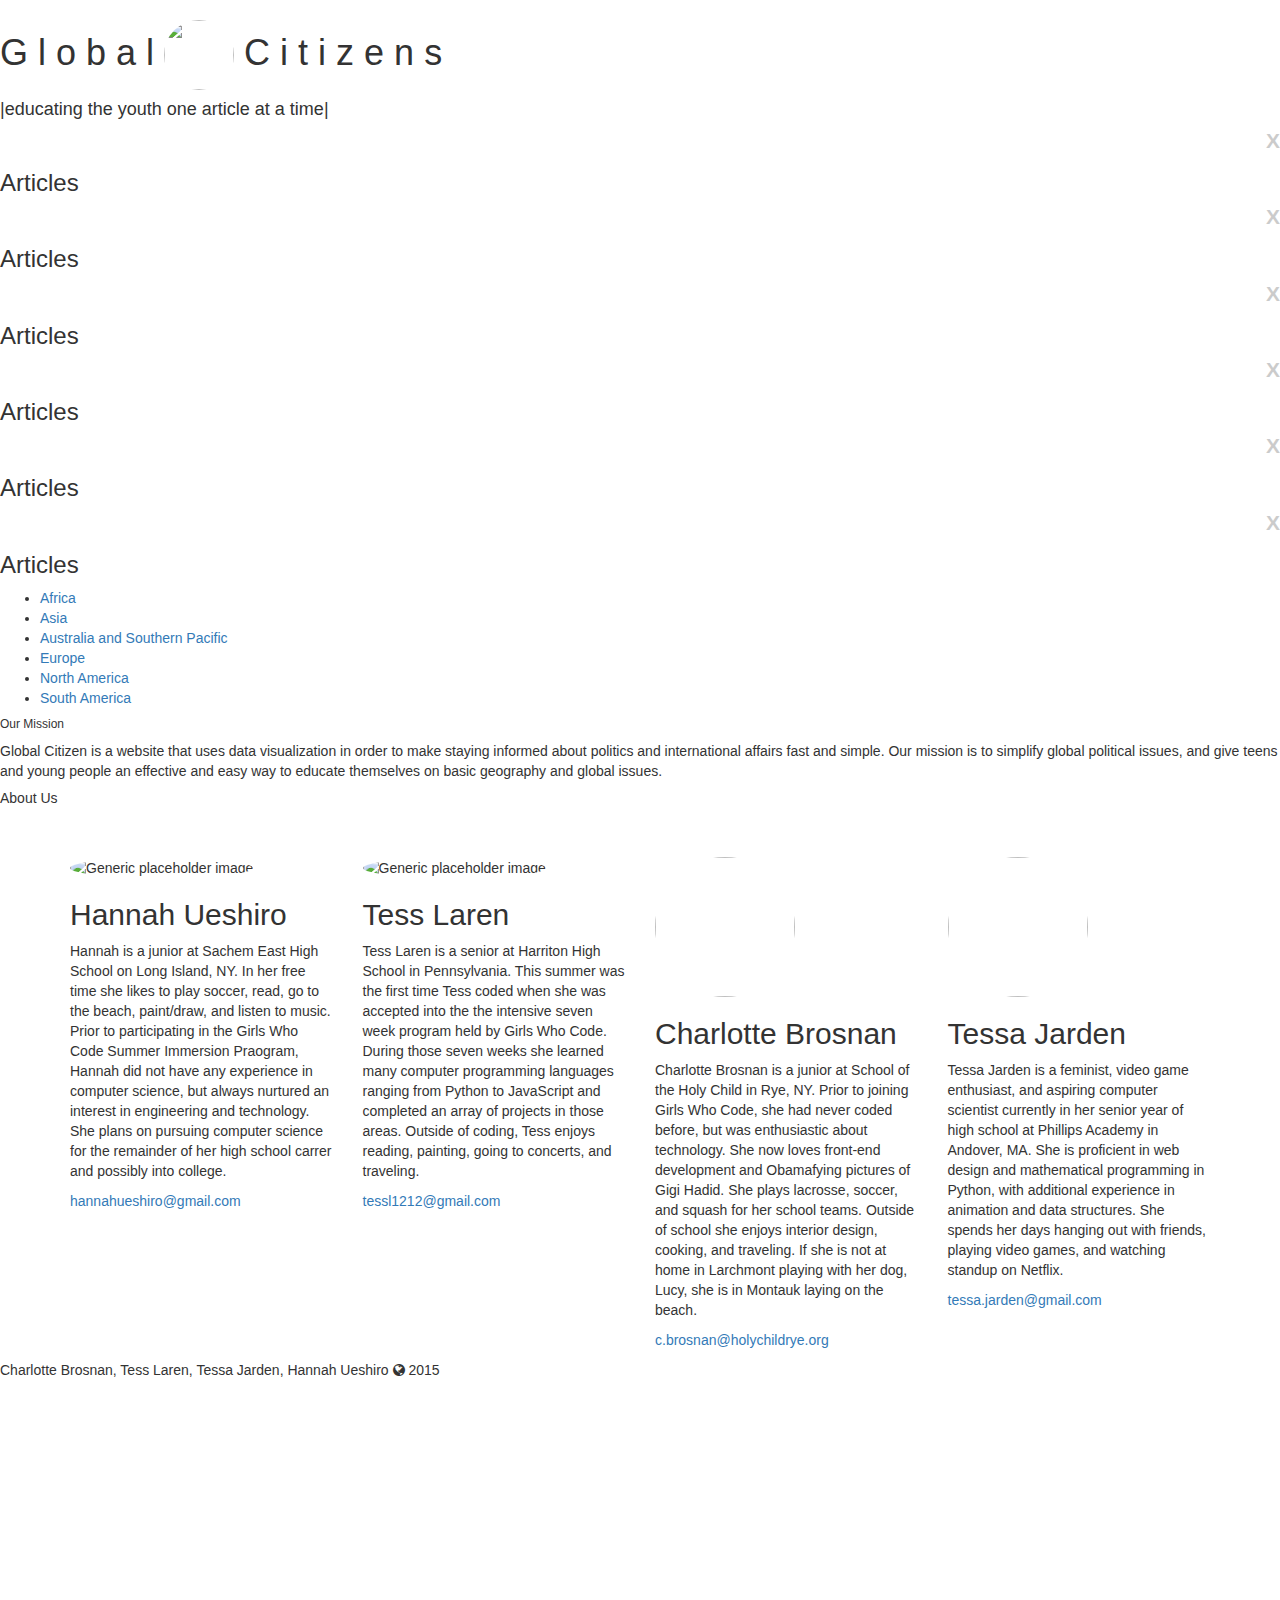
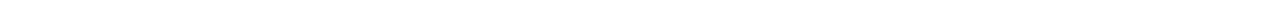
==== index.html @ 7ad48688 "Update index.html" ====
<!DOCTYPE html>
<html>

<head>
    
    <link rel="stylesheet" type="text/css" media="screen,projection" href="cssmap-continents.css"/> 
    <script  type="text/javascript" src="http://ajax.googleapis.com/ajax/libs/jquery/1/jquery.min.js"></script>
    <link rel="stylesheet" href="https://maxcdn.bootstrapcdn.com/font-awesome/4.4.0/css/font-awesome.min.css">
    <script type="text/javascript" src="jquery.cssmap.js"></script>
    <script src="tabletop1.3.4.js"></script>
    <script type="text/javascript">
      $(function($){
        $('#map-continents').cssMap({'size' : 960});
       });
    </script>
    
    <script type="text/javascript">
      window.onload = function() { init() };

      var public_spreadsheet_url = 'https://docs.google.com/spreadsheets/d/1bhXCuIKgDcIjuiZKiibB5xxT3TRWVBPgk9m01u-3bF4/pubhtml';

      function init() {
        Tabletop.init( { key: public_spreadsheet_url,
                         callback: showInfo,
                         simpleSheet: true } )
      }

      function showInfo(data, tabletop) {
        console.log(data);
      }
    </script>
    
    <script type="text/javascript">
      window.onload = function() { init() };

      var public_spreadsheet_url = 'https://docs.google.com/spreadsheets/d/1wroLNBMWBQWCgTt53Xy57z_YOyUBsKrtrs40HFynmSU/pubhtml';

      function init() {
        Tabletop.init( { key: public_spreadsheet_url,
                         callback: showInfo,
                         simpleSheet: true } )
      }

      function showInfo(data, tabletop) {
        console.log(data);
      }
    </script>
    
    <script type="text/javascript">
      window.onload = function() { init() };

      var public_spreadsheet_url = 'https://docs.google.com/spreadsheets/d/1TXSRkndhvDR7u9rCp2jS-AQpYs_yK-jJFtQLL3LyG1Y/pubhtml';

      function init() {
        Tabletop.init( { key: public_spreadsheet_url,
                         callback: showInfo,
                         simpleSheet: true } )
      }

      function showInfo(data, tabletop) {
        console.log(data);
      }
    </script>
    
    <script type="text/javascript">
      window.onload = function() { init() };

      var public_spreadsheet_url = 'https://docs.google.com/spreadsheets/d/1P31JVVrzeak0qhriGnO0XgZhwJy4ugb-vECWFXotTq4/pubhtml';

      function init() {
        Tabletop.init( { key: public_spreadsheet_url,
                         callback: showInfo,
                         simpleSheet: true } )
      }

      function showInfo(data, tabletop) {
        console.log(data);
      }
    </script>
    
    <script type="text/javascript">
      window.onload = function() { init() };

      var public_spreadsheet_url = 'https://docs.google.com/spreadsheets/d/1z9jwuqM_tk6q6znxgJ9s7-mi1fkiK7ErHSMY6ix_7D8/pubhtml';

      function init() {
        Tabletop.init( { key: public_spreadsheet_url,
                         callback: showInfo,
                         simpleSheet: true } )
      }

      function showInfo(data, tabletop) {
        console.log(data);
      }
    </script>
    
    <script type="text/javascript">
      window.onload = function() { init() };

      var public_spreadsheet_url = 'https://docs.google.com/spreadsheets/d/11rZSzSafxlPQOL8UNUdLLhpQLZlpM-kfiQtJ13Vs_No/pubhtml';

      function init() {
        Tabletop.init( { key: public_spreadsheet_url,
                         callback: showInfo,
                         simpleSheet: true } )
      }

      function showInfo(data, tabletop) {
        console.log(data);
      }
    </script>
    
    <link rel="stylesheet" type="text/css" href="scroll.css">
    <script src="scroll.js" type="text/javascript"></script>
    <script src="scroll2.js" type="text/javascript"></script>
    <script src="scroll3.js" type="text/javascript"></script>
    <script src="scroll4.js" type="text/javascript"></script>
    <script src="scroll5.js" type="text/javascript"></script>
    <script src="scroll6.js" type="text/javascript"></script>
    <link href='http://fonts.googleapis.com/css?family=Open+Sans|Maven+Pro:500' rel='stylesheet' type='text/css'>
     <!--Bootstrap stuff-->
    <!-- Latest compiled and minified CSS -->
<link rel="stylesheet" href="http://maxcdn.bootstrapcdn.com/bootstrap/3.3.5/css/bootstrap.min.css">

<!-- jQuery library -->
<script src="https://ajax.googleapis.com/ajax/libs/jquery/1.11.3/jquery.min.js"></script>

<!-- Latest compiled JavaScript -->
<script src="http://maxcdn.bootstrapcdn.com/bootstrap/3.3.5/js/bootstrap.min.js"></script>
    
    
    <script src="scroll.js" type="text/javascript"></script>
    <link rel="stylesheet" type="text/css" href="scroll.css">
    <link rel="stylesheet" type="text/css" href="css/style.css">
    <link href='http://fonts.googleapis.com/css?family=Lato&effect=3d-float' rel='stylesheet' type='text/css'>
    
    <script src="index.js" type="text/javascript"></script>
    
    
</head>
    
    
    

<body>
    
<div id="fb-root"></div>
<script>(function(d, s, id) {
  var js, fjs = d.getElementsByTagName(s)[0];
  if (d.getElementById(id)) return;
  js = d.createElement(s); js.id = id;
  js.src = "//connect.facebook.net/en_US/sdk.js#xfbml=1&version=v2.4";
  fjs.parentNode.insertBefore(js, fjs);
}(document, 'script', 'facebook-jssdk'));</script>

    
<header>
   <h1><div class="font-effect-3d-float">G l o b a l <img src= "http://www.polyvore.com/cgi/img-thing?.out=jpg&size=l&tid=2989360" width= "70" height= "70" class= "img-circle"> C i t i z e n s</div></h1>
  <h4>
    |educating the youth one article at a time|
  </h4>
  
</header>
    
<div class="artWind" id="articleWindow">
	<button class= "close" onclick= "exit1()">X</button><br>
    <h3>Articles</h3>
    <ul class="fa-ul"></ul>
    
	<script>
	function exit1() {
    document.getElementById("articleWindow").style.display = "none";
	}
	</script>

<div class="fb-share-button" data-href="http://globalcitizens.github.io/" data-layout="icon"></div>

</div>
    
<div class="artWind" id="articleWindow2">
	<button class= "close" onclick= "exit2()">X</button><br>
    <h3>Articles</h3>
    <ul class="fa-ul"></ul>
    
	<script>
	function exit2() {
    document.getElementById("articleWindow2").style.display = "none";
	}
	</script>


</div>

<div class="artWind" id="articleWindow3">
	<button class= "close" onclick= "exit3()">X</button><br>
    <h3>Articles</h3>
    <ul class="fa-ul"></ul>
    
	<script>
	function exit3() {
    document.getElementById("articleWindow3").style.display = "none";
	}
	</script>


</div>

<div class="artWind" id="articleWindow4">
	<button class= "close" onclick= "exit4()">X</button><br>
    <h3>Articles</h3>
    <ul class="fa-ul"></ul>
    
	<script>
	function exit4() {
    document.getElementById("articleWindow4").style.display = "none";
	}
	</script>


</div>

<div class="artWind" id="articleWindow5">
	<button class= "close" onclick= "exit5()">X</button><br>
    <h3>Articles</h3>
    <ul class="fa-ul"></ul>
    
	<script>
	function exit5() {
    document.getElementById("articleWindow5").style.display = "none";
	}
	</script>


</div>
    
<div class="artWind" id="articleWindow6">
	<button class= "close" onclick= "exit6()">X</button><br>
    <h3>Articles</h3>
    <ul class="fa-ul"></ul>
    
	<script>
	function exit6() {
    document.getElementById("articleWindow6").style.display = "none";
	}
	</script>

</div>


<div id="map-continents">
    <ul class="continents">
        <li class="c1"><a href="#africa">Africa</a></li>
        <li class="c2"><a href="#asia">Asia</a></li>
        <li class="c3"><a href="#australia-and-southern-pacific">Australia and Southern Pacific</a></li>
        <li class="c4"><a href="#europe">Europe</a></li>
        <li class="c5"><a href="#north-america">North America</a></li>
        <li class="c6"><a href="#south-america">South America</a></li>
    </ul>
</div>
    
<section class="main">
<a class="arrow-wrap" href="#content">
<span class="arrow"></span>

</a>
    
    <div class="mission" id="mission">
    
        <div class="UGH"><h6>Our Mission</h6></div>
        
    <p>Global Citizen is a website that uses data visualization in order to make staying informed about politics and international affairs fast and simple. Our mission is to simplify global political issues, and give teens and young people an effective and easy way to educate themselves on basic geography and global issues. </p>
            

    
    </div>  
</section>
    
    
   
    
    
<section>

    <div id="UGH"><h5>About Us</h5></div>
<div class="content" id="content">

        <br></br>
    <div class="container marketing">    
        <div class="row">
        <div class="col-lg-3">
          <img src="http://i809.photobucket.com/albums/zz19/Hannah_Ueshiro/a9a8b668-2075-4770-90b2-8681a0c63b0d_zpsxoslvfcc.jpg" alt="Generic placeholder image" width="140" height="140" class="img-circle">
          <h2>Hannah Ueshiro</h2>
          <p>Hannah is a junior at Sachem East High School on Long Island, NY. In her free time she likes to play soccer, read, go to the beach, paint/draw, and listen to music. Prior to participating in the Girls Who Code Summer Immersion Praogram, Hannah did not have any experience in computer science, but always nurtured an interest in engineering and technology. She plans on pursuing computer science for the remainder of her high school carrer and possibly into college.</p>
          <p>
          <a href="mailto:hannahueshiro@gmail.com">hannahueshiro@gmail.com</a></p>
            </div><!-- /.col-lg-4 -->
        <div class="col-lg-3">
          <img class="img-circle" src="http://i809.photobucket.com/albums/zz19/Hannah_Ueshiro/daab9674-2ffb-48c3-9f67-84dfc24ed61a_zpsieeoomax.jpg" alt="Generic placeholder image" width="140" height="140">
          <h2>Tess Laren</h2>
          <p>Tess Laren is a senior at Harriton High School in Pennsylvania.  This summer was the first time Tess coded when she was accepted into the the intensive seven week program held by Girls Who Code.  During those seven weeks she learned many computer programming languages ranging from Python to JavaScript and completed an array of projects in those areas.  Outside of coding, Tess enjoys reading, painting, going to concerts, and traveling.  </p>
          <p>
          <a href="mailto:tessl1212@gmail.com">tessl1212@gmail.com</a></p>
        </div><!-- /.col-lg-4 -->
        <div class="col-lg-3">
          <img class="img-circle" src="http://i77.photobucket.com/albums/j48/charbrosnan/FullSizeRender%201_zpstwhhzdme.jpg" width="140" height="140">
          <h2>Charlotte Brosnan</h2>
          <p>Charlotte Brosnan is a junior at School of the Holy Child in Rye, NY. Prior to joining Girls Who Code, she had never coded before, but was enthusiastic about technology. She now loves front-end development and Obamafying pictures of Gigi Hadid. She plays lacrosse, soccer, and squash for her school teams. Outside of school she enjoys interior design, cooking, and traveling. If she is not at home in Larchmont playing with her dog, Lucy, she is in Montauk laying on the beach.</p>
          <p><a href="mailto:c.brosnan@holychildrye.org">c.brosnan@holychildrye.org</a>
          </p>
        </div><!-- /.col-lg-4 -->
        <div class="col-lg-3">
          <img class="img-circle" src="http://i77.photobucket.com/albums/j48/charbrosnan/ac86d6ff-7ed9-45c9-b1ea-054d691a834c_zpslncsxqlm.jpg" width="140" height="140">
          <h2>Tessa Jarden</h2>
          <p>Tessa Jarden is a feminist, video game enthusiast, and aspiring computer scientist currently in her senior year of high school at Phillips Academy in Andover, MA. She is proficient in web design and mathematical programming in Python, with additional experience in animation and data structures. She spends her days hanging out with friends, playing video games, and watching standup on Netflix.
</p>
            <p>
                <a href="mailto:tessa.jarden@gmail.com">tessa.jarden@gmail.com</a>
            </p>
    </div>
             </div><!-- /.col-lg-4 -->
      </div><!-- /.row -->
    
</section>
    
<section id="footer">
    <p>Charlotte Brosnan, Tess Laren, Tessa Jarden, Hannah Ueshiro   <i class="fa fa-globe"></i>   2015</p>
</section>



<section6 class="main">
<a class="arrow-wrap3" href="#clocks">
<span class="arrow3"></span>

</a>
        <p5>
        
        <div class="demo-container clocks active bounce" style="padding-top: 200px;">
            <div class="col-lg-4">
  <article class="clock station js-new-york">
    <section class="label">New York</section>
    <section class="hours-container" >
      <section class="hours"></section>
    </section> 
      <section class="minutes-container">
      <section class="minutes"></section>
    </section>
    <section class="seconds-container">
      <section class="seconds"></section>
    </section>
  </article>
                </div>
            <div class="col-lg-4">
  <article class="clock station js-london">
    <section class="label">London</section>
    <section class="hours-container">
      <section class="hours"></section>
    </section>
    <section class="minutes-container">
      <section class="minutes"></section>
    </section>
    <section class="seconds-container">
      <section class="seconds"></section>
    </section>
  </article>
            </div>
            
            <div class="col-lg-4">
  <article class="clock station js-tokyo">
    <section class="label">Tokyo</section>
    <section class="hours-container">
      <section class="hours"></section>
    </section>
    <section class="minutes-container">
      <section class="minutes"></section>
    </section>
    <section class="seconds-container">
      <section class="seconds"></section>

    </section>
  </article>
            </div>
            
            
</div>
    <script src='https://cdnjs.cloudflare.com/ajax/libs/moment.js/2.9.0/moment.js'></script>
<script src='https://cdnjs.cloudflare.com/ajax/libs/moment.js/2.9.0/locales.js'></script>
<script src='https://cdnjs.cloudflare.com/ajax/libs/moment-timezone/0.3.0/moment-timezone.min.js'></script>
<script src='https://cdnjs.cloudflare.com/ajax/libs/moment-timezone/0.3.0/moment-timezone-utils.min.js'></script>

        <script src="index2.js"></script>
        </p5>
        </div>
        
</section6>
</body>
    
</html>
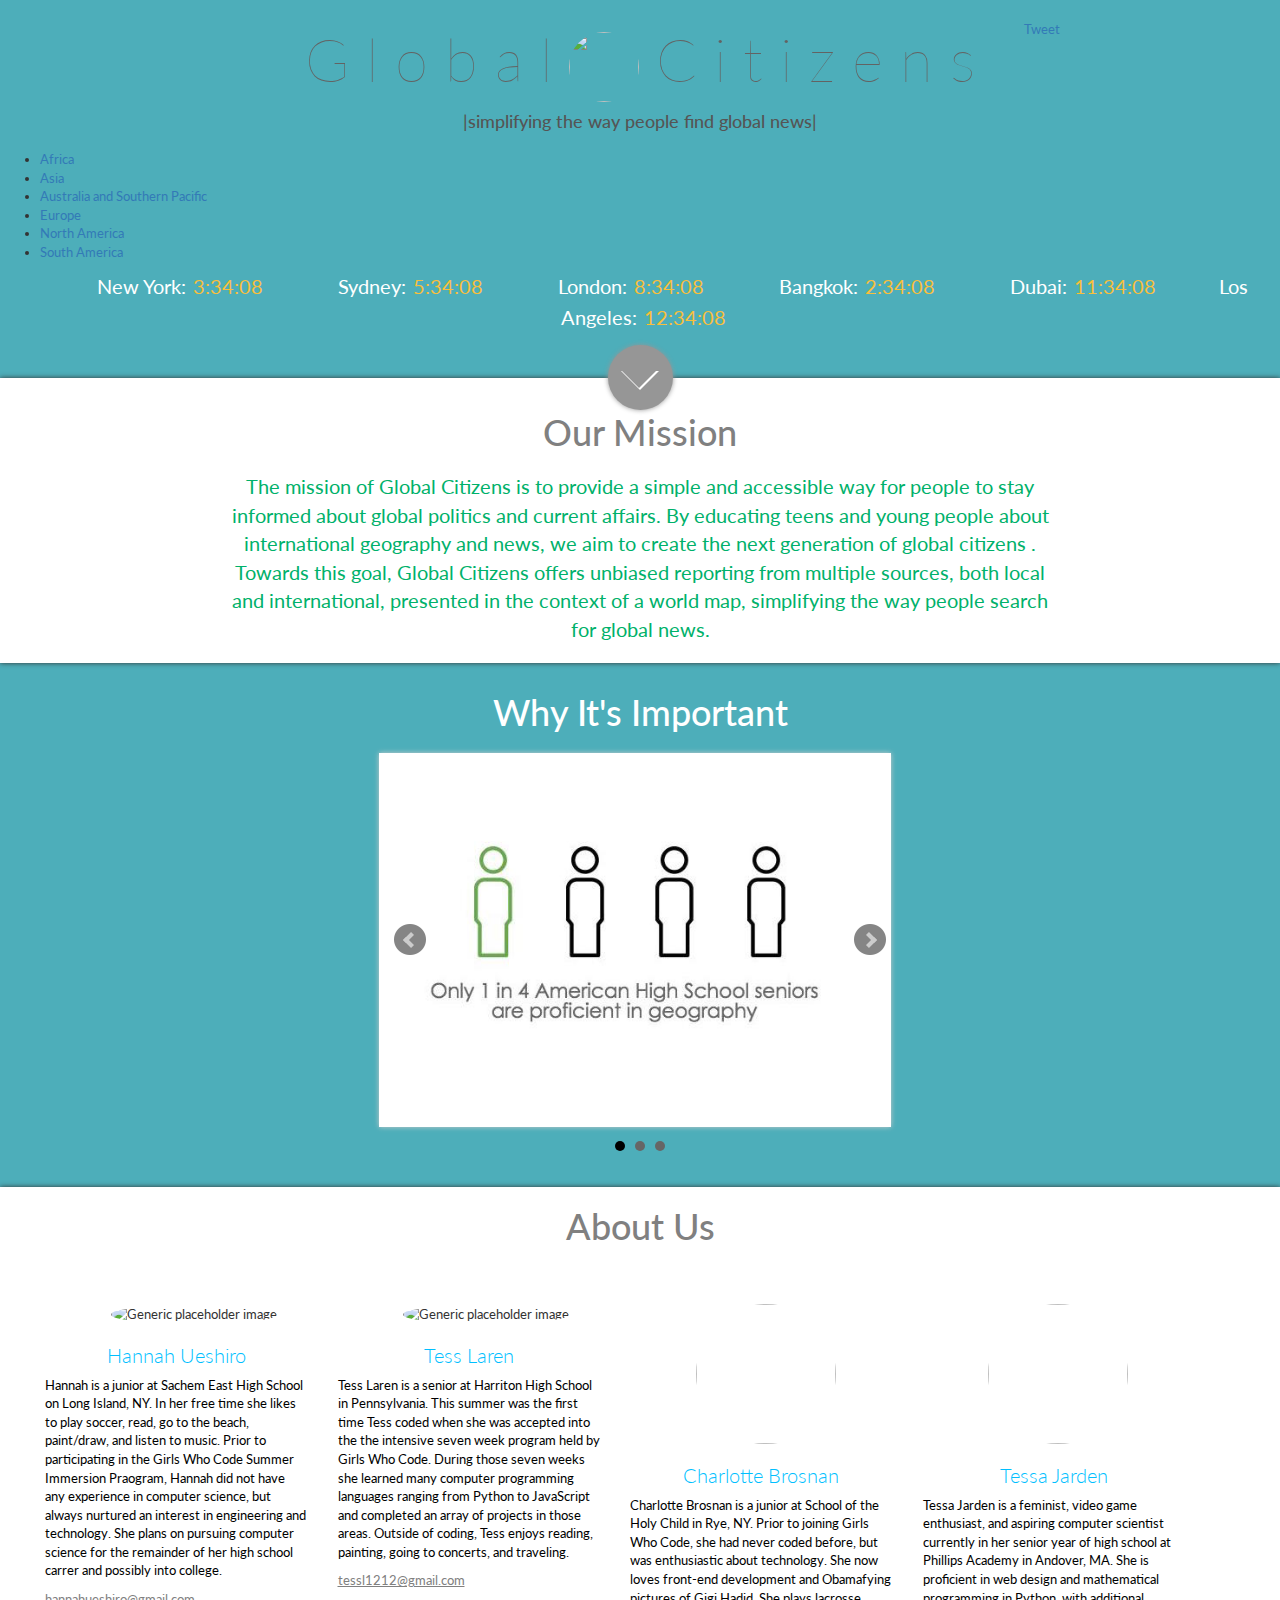
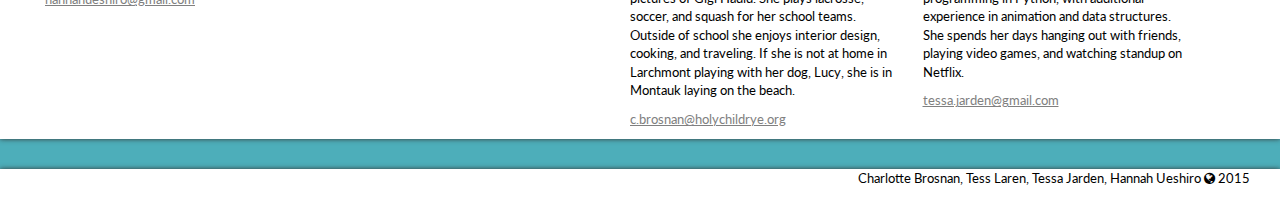
==== commit a37cf3fe: "Added Slider" ====
--- a/index.html
+++ b/index.html
@@ -120,13 +120,18 @@
     <link href='http://fonts.googleapis.com/css?family=Open+Sans|Maven+Pro:500' rel='stylesheet' type='text/css'>
      <!--Bootstrap stuff-->
     <!-- Latest compiled and minified CSS -->
-<link rel="stylesheet" href="http://maxcdn.bootstrapcdn.com/bootstrap/3.3.5/css/bootstrap.min.css">
-
-<!-- jQuery library -->
-<script src="https://ajax.googleapis.com/ajax/libs/jquery/1.11.3/jquery.min.js"></script>
-
-<!-- Latest compiled JavaScript -->
-<script src="http://maxcdn.bootstrapcdn.com/bootstrap/3.3.5/js/bootstrap.min.js"></script>
+    <link rel="stylesheet" href="http://maxcdn.bootstrapcdn.com/bootstrap/3.3.5/css/bootstrap.min.css">
+
+    <!-- jQuery library -->
+    <script src="https://ajax.googleapis.com/ajax/libs/jquery/1.11.3/jquery.min.js"></script>
+
+    <!-- Latest compiled JavaScript -->
+    <script src="http://maxcdn.bootstrapcdn.com/bootstrap/3.3.5/js/bootstrap.min.js"></script>
+    
+    <!-- bxSlider Javascript file -->
+    <script src="jquery.bxslider.min.js"></script>
+    <!-- bxSlider CSS file -->
+    <link href="jquery.bxslider.css" rel="stylesheet"/>
     
     
     <script src="scroll.js" type="text/javascript"></script>
@@ -144,6 +149,7 @@
 
 <body>
     
+<div id="fb-root"></div>
 <div id="fb-root"></div>
 <script>(function(d, s, id) {
   var js, fjs = d.getElementsByTagName(s)[0];
@@ -152,15 +158,40 @@
   js.src = "//connect.facebook.net/en_US/sdk.js#xfbml=1&version=v2.4";
   fjs.parentNode.insertBefore(js, fjs);
 }(document, 'script', 'facebook-jssdk'));</script>
+<script>window.twttr = (function(d, s, id) {
+  var js, fjs = d.getElementsByTagName(s)[0],
+    t = window.twttr || {};
+  if (d.getElementById(id)) return t;
+  js = d.createElement(s);
+  js.id = id;
+  js.src = "https://platform.twitter.com/widgets.js";
+  fjs.parentNode.insertBefore(js, fjs);
+ 
+  t._e = [];
+  t.ready = function(f) {
+    t._e.push(f);
+  };
+ 
+  return t;
+}(document, "script", "twitter-wjs"));</script>
 
     
 <header>
    <h1><div class="font-effect-3d-float">G l o b a l <img src= "http://www.polyvore.com/cgi/img-thing?.out=jpg&size=l&tid=2989360" width= "70" height= "70" class= "img-circle"> C i t i z e n s</div></h1>
   <h4>
-    |educating the youth one article at a time|
+    |simplifying the way people find global news|
   </h4>
+    
   
 </header>
+   
+<div id="socialMedia">
+    <div class="fb-share-button" data-href="http://globalcitizens.github.io/" data-layout="button_count"></div>
+    <a class="twitter-share-button"
+  href="https://twitter.com/intent/tweet?text=#globalcitizens"
+  data-size="large">
+Tweet</a>
+    </div>
     
 <div class="artWind" id="articleWindow">
 	<button class= "close" onclick= "exit1()">X</button><br>
@@ -172,10 +203,8 @@
     document.getElementById("articleWindow").style.display = "none";
 	}
 	</script>
-
-<div class="fb-share-button" data-href="http://globalcitizens.github.io/" data-layout="icon"></div>
-
-</div>
+    </div>
+
     
 <div class="artWind" id="articleWindow2">
 	<button class= "close" onclick= "exit2()">X</button><br>
@@ -258,30 +287,82 @@
     </ul>
 </div>
     
+<div id="clocks">
+    
+    New York:  <input type="text" id="face3" size="10" style="background-color:transparent; border:0px;color:#f9BF3B;">
+    Sydney:  <input type="text" id="face4" size="10" style="background-color:transparent; border:0px;color:#f9BF3B;">
+	London:  <input type="text" id="face" size="10" style="background-color:transparent; border:0px;color:#f9BF3B;">
+	Bangkok:  <input type="text" id="face2" size="10" style="background-color:transparent; border:0px;color:#f9BF3B;">
+    Dubai:  <input type="text" id="face5" size="10" style="background-color:transparent; border:0px;color:#f9BF3B;">
+    Los Angeles:  <input type="text" id="face6" size="10" style="background-color:transparent; border:0px;color:#f9BF3B;">
+
+<script type='text/javascript'>
+  (function(){
+	var time=document.getElementById("face");
+	var time2=document.getElementById("face2");
+      var time3=document.getElementById("face3");
+       var time4=document.getElementById("face4");
+      var time5=document.getElementById("face5");
+         var time6=document.getElementById("face6");
+	function update(){ 
+		var newTime=(new Date).toTimeString(); 
+		if(newTime !== update.oldTime){
+			var d = new Date;
+			d.setUTCHours( d.getUTCHours() + 1+d.getTimezoneOffset()/60  )
+			time.value=d.toLocaleTimeString().slice(0,8);
+			var d = new Date;
+			d.setUTCHours( d.getUTCHours() + 7+d.getTimezoneOffset()/60  )
+			time2.value=d.toLocaleTimeString().slice(0,8);
+            var d = new Date;
+			d.setUTCHours( d.getUTCHours() + -4+d.getTimezoneOffset()/60  )
+			time3.value=d.toLocaleTimeString().slice(0,8);
+            var d = new Date;
+            d.setUTCHours( d.getUTCHours() + 10+d.getTimezoneOffset()/60  )
+			time4.value=d.toLocaleTimeString().slice(0,8);
+            var d = new Date;
+            d.setUTCHours( d.getUTCHours() + 4+d.getTimezoneOffset()/60  )
+			time5.value=d.toLocaleTimeString().slice(0,8);
+            var d = new Date;
+            d.setUTCHours( d.getUTCHours() + -7+d.getTimezoneOffset()/60  )
+			time6.value=d.toLocaleTimeString().slice(0,8);
+	}
+	update.oldTime=newTime;	
+	}
+	var to=setInterval( update, 150 );
+  }());
+</script>
+    
+</div>
+    
 <section class="main">
-<a class="arrow-wrap" href="#content">
+<a class="arrow-wrap">
 <span class="arrow"></span>
 
 </a>
     
-    <div class="mission" id="mission">
-    
-        <div class="UGH"><h6>Our Mission</h6></div>
+    <div id="mission">
+    
+        <h6>Our Mission</h6>
         
-    <p>Global Citizen is a website that uses data visualization in order to make staying informed about politics and international affairs fast and simple. Our mission is to simplify global political issues, and give teens and young people an effective and easy way to educate themselves on basic geography and global issues. </p>
+    <p>The mission of Global Citizens is to provide a simple and accessible way for people to stay informed about global politics and current affairs. By educating teens and young people about international geography and news, we aim to create the next generation of global citizens . Towards this goal,  Global Citizens offers unbiased reporting from multiple sources, both local and international,  presented in the context of a world map, simplifying the way people search for global news. 
+ </p>
             
 
     
     </div>  
 </section>
-    
-    
-   
-    
+
+<div id="slider">
+<h4>Why It's Important</h4>
+<ul class="bxslider">
+  <li><img src="final_ppl_chart.jpeg"></li>
+  <li><img src="final_yellow_piechart.jpeg"/></li>
+  <li><img src="final_green_piechart.jpeg"/></li>
+</ul>
+</div>
     
 <section>
-
-    <div id="UGH"><h5>About Us</h5></div>
+    <div id="aboutUs"><h5>About Us</h5></div>
 <div class="content" id="content">
 
         <br></br>
@@ -326,87 +407,6 @@
     <p>Charlotte Brosnan, Tess Laren, Tessa Jarden, Hannah Ueshiro   <i class="fa fa-globe"></i>   2015</p>
 </section>
 
-
-
-<section6 class="main">
-<a class="arrow-wrap3" href="#clocks">
-<span class="arrow3"></span>
-
-</a>
-        <p5>
-        
-        <div class="demo-container clocks active bounce" style="padding-top: 200px;">
-            <div class="col-lg-4">
-  <article class="clock station js-new-york">
-    <section class="label">New York</section>
-    <section class="hours-container" >
-      <section class="hours"></section>
-    </section> 
-      <section class="minutes-container">
-      <section class="minutes"></section>
-    </section>
-    <section class="seconds-container">
-      <section class="seconds"></section>
-    </section>
-  </article>
-                </div>
-            <div class="col-lg-4">
-  <article class="clock station js-london">
-    <section class="label">London</section>
-    <section class="hours-container">
-      <section class="hours"></section>
-    </section>
-    <section class="minutes-container">
-      <section class="minutes"></section>
-    </section>
-    <section class="seconds-container">
-      <section class="seconds"></section>
-    </section>
-  </article>
-            </div>
-            
-            <div class="col-lg-4">
-  <article class="clock station js-tokyo">
-    <section class="label">Tokyo</section>
-    <section class="hours-container">
-      <section class="hours"></section>
-    </section>
-    <section class="minutes-container">
-      <section class="minutes"></section>
-    </section>
-    <section class="seconds-container">
-      <section class="seconds"></section>
-
-    </section>
-  </article>
-            </div>
-            
-            
-</div>
-    <script src='https://cdnjs.cloudflare.com/ajax/libs/moment.js/2.9.0/moment.js'></script>
-<script src='https://cdnjs.cloudflare.com/ajax/libs/moment.js/2.9.0/locales.js'></script>
-<script src='https://cdnjs.cloudflare.com/ajax/libs/moment-timezone/0.3.0/moment-timezone.min.js'></script>
-<script src='https://cdnjs.cloudflare.com/ajax/libs/moment-timezone/0.3.0/moment-timezone-utils.min.js'></script>
-
-        <script src="index2.js"></script>
-        </p5>
-        </div>
-        
-</section6>
 </body>
     
-</html>
-
-
-
-
-
-
-
-
-
-
-  
-  
-      
-   
+</html>--- a/scroll.css
+++ b/scroll.css
@@ -0,0 +1,335 @@
+* {
+  -moz-box-sizing: border-box;
+  -webkit-box-sizing: border-box;
+  box-sizing: border-box;
+}
+
+html, body{
+  height:100%;
+}
+
+
+
+body {
+  margin:0;
+  background:#4daeba;
+  font-size:1.3em;
+  color:#333;
+  font-family:'Lato', sans-serif;
+}
+
+section {
+    float:left;
+    width:100%;
+    background:#fff;
+    position:relative;
+    box-shadow:0 0 5px 0px #333;
+    margin-bottom: 30px;
+}
+
+section2 {
+margin-top:200px;
+  margin-top:50px;
+   float:left;
+   width:100%;
+   background:#fff;
+   position:relative;
+  box-shadow:0 0 5px 0px #333;
+  box-shadow: 0 5px 0px #333;
+    
+ }
+  
+
+
+.arrow-wrap {
+  position:absolute;
+  z-index:1;
+  left:50%;
+  top:-5em;
+  margin-left:-5em;
+  background:#969696;
+  width:10em;
+  height:10em;
+  padding:4em 2em;
+  border-radius:50%;
+  font-size:0.5em;
+  display:block;
+  box-shadow:0px 0px 5px 0px #969696;
+}
+
+.arrow {
+  float:left;
+  position:relative;
+  width: 0px;
+height: 0px;
+border-style: solid;
+border-width: 3em 3em 0 3em;
+border-color: #ffffff transparent transparent transparent;
+  -webkit-transform:rotate(360deg)
+}
+
+.arrow:after {
+  content:'';
+  position:absolute;
+  top:-3.2em;
+  left:-3em;
+  width: 0px;
+height: 0px;
+border-style: solid;
+border-width: 3em 3em 0 3em;
+border-color: #969696 transparent transparent transparent;
+  -webkit-transform:rotate(360deg)
+}
+
+
+.hint {
+  position:absolute;
+  top:0.6em;
+  width:100%;
+  left:0;
+  font-size:2em;
+  font-style:italic;
+  text-align:center;
+  color:#fff;
+  opacity:0;
+}
+
+
+.arrow-wrap:hover .hint {
+  opacity:1;
+}
+
+
+  @-webkit-keyframes arrows {
+    0% { top:0; }
+    10% { top:12%; }
+    20% { top:0; }
+    30% { top:12%; }
+    40% { top:-12%; }
+    50% { top:12%; }
+    60% { top:0; }
+    70% { top:12%; }
+    80% { top:-12%; }
+    90% { top:12%; }
+    100% { top:0; }
+  }
+  
+  .arrow-wrap .arrow {
+    -webkit-animation: arrows 2.8s 0.4s;
+    -webkit-animation-delay: 3s;
+  }
+
+
+
+/*  this is the unimportant CSS used just to layout the content  */
+
+
+
+header {
+  float:left;
+  width:100%;
+  padding:2em 4em;
+  color:#000;
+  height:150px;
+}
+
+header h1 {
+  margin:0;
+    text-align: center;
+}
+
+
+
+
+.content {
+  float:left;
+  width:70%;
+ padding-left:30px;
+}
+
+.font-effect-3d-float {
+  font-family:'Lato', sans-serif;
+  font-weight:50;
+  font-size:60px;
+    color:#636363;
+}
+
+
+p{
+    color:black;
+}
+
+p2{
+    font-size:20px;
+    color:black;
+    width:100%;
+    padding-right: 300px;
+}
+    
+h5{
+    text-align:left;
+    font-size: 30px;
+    color:gray;
+    
+}
+
+h2 {
+  font-family:'Lato', sans-serif;
+  font-weight:300;
+  font-size:20px;
+  color: deepskyblue; 
+    text-align: left;
+   
+}
+h3 {
+  color:#555;
+  font-size:0.9em;
+}
+
+h4{
+    color:#555;
+    text-align:center;
+}
+h6{
+    text-align:left;
+    color:gray;
+    font-size: 30px
+}
+
+
+p a {
+  color:gray;
+  text-decoration:underline;
+}
+.col-lg-3{
+    align-content: center;
+}
+
+.container marketing p{
+    text-align: left;
+}
+/*----------*/
+
+
+.mission{
+    float:left;
+  width:100%;
+    padding-left:30px;
+}
+
+.artWind{
+	width: 43%;
+    height: 400px;
+	position:absolute;
+    display:none;
+    margin: auto;
+    font-size: 10px;
+    padding: 10px;
+    margin-top: 150px;
+	right: 28%;
+	border:2px solid;
+	background:#FFFFFF;
+	border-radius:9px;
+    z-index: 10000;
+    overflow: scroll;
+}
+
+.artWind a {
+    color: gray;
+    font-size: 12px;
+}
+
+.close{
+	right:5;
+	top:5;
+	float:right;
+}
+
+.artWind li{
+    margin-bottom: 35px;
+}
+
+.artWind span {
+    color:#019875;
+    font-size:18px;
+}    
+
+.artWind h3 {
+    font-size: 30px;
+    text-align: center;
+    text-decoration: underline;
+    margin-bottom: 30px;
+}
+
+#mission h6{
+    text-align: center;
+    font-size: 36px;
+    margin:auto;
+    margin-top: 35px;
+    margin-bottom: 20px;
+}
+
+#aboutUs h5{
+    text-align: center;
+    font-size: 36px;
+    margin:auto;
+    margin-top: 20px;
+    margin-bottom: 20px;
+}
+
+#mission p {
+    color:#00B16A;
+    font-size: 20px;
+    width: 65%;
+    text-align: center;
+    margin:auto;
+    margin-bottom: 20px;
+}
+
+.content h2 {
+    text-align:center;
+}
+.content .img-circle {
+    margin-left: 25%;
+}
+
+#footer {
+    text-align: right;
+    margin-bottom: -30px;
+    padding-right: 30px;
+}
+.artWind h4 {
+    color: #4B77BE;
+    text-align:left;
+    font-size: 15px;
+    margin-bottom: -12px;
+    margin-top: auto;
+}
+#socialMedia {
+    position: absolute;
+    margin-left: 80%;
+    margin-top: 20px;
+}
+
+#clocks {
+    color: white;
+    font-size: 20px;
+    text-align: center;
+    width: 95%;
+    margin-left: 5%;
+    margin-bottom: 45px;
+}
+
+#slider {
+    width:40%;
+    margin:auto;
+}
+
+#slider h4 {
+    color: white;
+    text-align: center;
+    font-size: 36px;
+    margin:auto;
+    margin-top: 35px;
+    margin-bottom: 20px;
+}
--- a/scroll.css
+++ b/scroll.css
@@ -0,0 +1,335 @@
+* {
+  -moz-box-sizing: border-box;
+  -webkit-box-sizing: border-box;
+  box-sizing: border-box;
+}
+
+html, body{
+  height:100%;
+}
+
+
+
+body {
+  margin:0;
+  background:#4daeba;
+  font-size:1.3em;
+  color:#333;
+  font-family:'Lato', sans-serif;
+}
+
+section {
+    float:left;
+    width:100%;
+    background:#fff;
+    position:relative;
+    box-shadow:0 0 5px 0px #333;
+    margin-bottom: 30px;
+}
+
+section2 {
+margin-top:200px;
+  margin-top:50px;
+   float:left;
+   width:100%;
+   background:#fff;
+   position:relative;
+  box-shadow:0 0 5px 0px #333;
+  box-shadow: 0 5px 0px #333;
+    
+ }
+  
+
+
+.arrow-wrap {
+  position:absolute;
+  z-index:1;
+  left:50%;
+  top:-5em;
+  margin-left:-5em;
+  background:#969696;
+  width:10em;
+  height:10em;
+  padding:4em 2em;
+  border-radius:50%;
+  font-size:0.5em;
+  display:block;
+  box-shadow:0px 0px 5px 0px #969696;
+}
+
+.arrow {
+  float:left;
+  position:relative;
+  width: 0px;
+height: 0px;
+border-style: solid;
+border-width: 3em 3em 0 3em;
+border-color: #ffffff transparent transparent transparent;
+  -webkit-transform:rotate(360deg)
+}
+
+.arrow:after {
+  content:'';
+  position:absolute;
+  top:-3.2em;
+  left:-3em;
+  width: 0px;
+height: 0px;
+border-style: solid;
+border-width: 3em 3em 0 3em;
+border-color: #969696 transparent transparent transparent;
+  -webkit-transform:rotate(360deg)
+}
+
+
+.hint {
+  position:absolute;
+  top:0.6em;
+  width:100%;
+  left:0;
+  font-size:2em;
+  font-style:italic;
+  text-align:center;
+  color:#fff;
+  opacity:0;
+}
+
+
+.arrow-wrap:hover .hint {
+  opacity:1;
+}
+
+
+  @-webkit-keyframes arrows {
+    0% { top:0; }
+    10% { top:12%; }
+    20% { top:0; }
+    30% { top:12%; }
+    40% { top:-12%; }
+    50% { top:12%; }
+    60% { top:0; }
+    70% { top:12%; }
+    80% { top:-12%; }
+    90% { top:12%; }
+    100% { top:0; }
+  }
+  
+  .arrow-wrap .arrow {
+    -webkit-animation: arrows 2.8s 0.4s;
+    -webkit-animation-delay: 3s;
+  }
+
+
+
+/*  this is the unimportant CSS used just to layout the content  */
+
+
+
+header {
+  float:left;
+  width:100%;
+  padding:2em 4em;
+  color:#000;
+  height:150px;
+}
+
+header h1 {
+  margin:0;
+    text-align: center;
+}
+
+
+
+
+.content {
+  float:left;
+  width:70%;
+ padding-left:30px;
+}
+
+.font-effect-3d-float {
+  font-family:'Lato', sans-serif;
+  font-weight:50;
+  font-size:60px;
+    color:#636363;
+}
+
+
+p{
+    color:black;
+}
+
+p2{
+    font-size:20px;
+    color:black;
+    width:100%;
+    padding-right: 300px;
+}
+    
+h5{
+    text-align:left;
+    font-size: 30px;
+    color:gray;
+    
+}
+
+h2 {
+  font-family:'Lato', sans-serif;
+  font-weight:300;
+  font-size:20px;
+  color: deepskyblue; 
+    text-align: left;
+   
+}
+h3 {
+  color:#555;
+  font-size:0.9em;
+}
+
+h4{
+    color:#555;
+    text-align:center;
+}
+h6{
+    text-align:left;
+    color:gray;
+    font-size: 30px
+}
+
+
+p a {
+  color:gray;
+  text-decoration:underline;
+}
+.col-lg-3{
+    align-content: center;
+}
+
+.container marketing p{
+    text-align: left;
+}
+/*----------*/
+
+
+.mission{
+    float:left;
+  width:100%;
+    padding-left:30px;
+}
+
+.artWind{
+	width: 43%;
+    height: 400px;
+	position:absolute;
+    display:none;
+    margin: auto;
+    font-size: 10px;
+    padding: 10px;
+    margin-top: 150px;
+	right: 28%;
+	border:2px solid;
+	background:#FFFFFF;
+	border-radius:9px;
+    z-index: 10000;
+    overflow: scroll;
+}
+
+.artWind a {
+    color: gray;
+    font-size: 12px;
+}
+
+.close{
+	right:5;
+	top:5;
+	float:right;
+}
+
+.artWind li{
+    margin-bottom: 35px;
+}
+
+.artWind span {
+    color:#019875;
+    font-size:18px;
+}    
+
+.artWind h3 {
+    font-size: 30px;
+    text-align: center;
+    text-decoration: underline;
+    margin-bottom: 30px;
+}
+
+#mission h6{
+    text-align: center;
+    font-size: 36px;
+    margin:auto;
+    margin-top: 35px;
+    margin-bottom: 20px;
+}
+
+#aboutUs h5{
+    text-align: center;
+    font-size: 36px;
+    margin:auto;
+    margin-top: 20px;
+    margin-bottom: 20px;
+}
+
+#mission p {
+    color:#00B16A;
+    font-size: 20px;
+    width: 65%;
+    text-align: center;
+    margin:auto;
+    margin-bottom: 20px;
+}
+
+.content h2 {
+    text-align:center;
+}
+.content .img-circle {
+    margin-left: 25%;
+}
+
+#footer {
+    text-align: right;
+    margin-bottom: -30px;
+    padding-right: 30px;
+}
+.artWind h4 {
+    color: #4B77BE;
+    text-align:left;
+    font-size: 15px;
+    margin-bottom: -12px;
+    margin-top: auto;
+}
+#socialMedia {
+    position: absolute;
+    margin-left: 80%;
+    margin-top: 20px;
+}
+
+#clocks {
+    color: white;
+    font-size: 20px;
+    text-align: center;
+    width: 95%;
+    margin-left: 5%;
+    margin-bottom: 45px;
+}
+
+#slider {
+    width:40%;
+    margin:auto;
+}
+
+#slider h4 {
+    color: white;
+    text-align: center;
+    font-size: 36px;
+    margin:auto;
+    margin-top: 35px;
+    margin-bottom: 20px;
+}
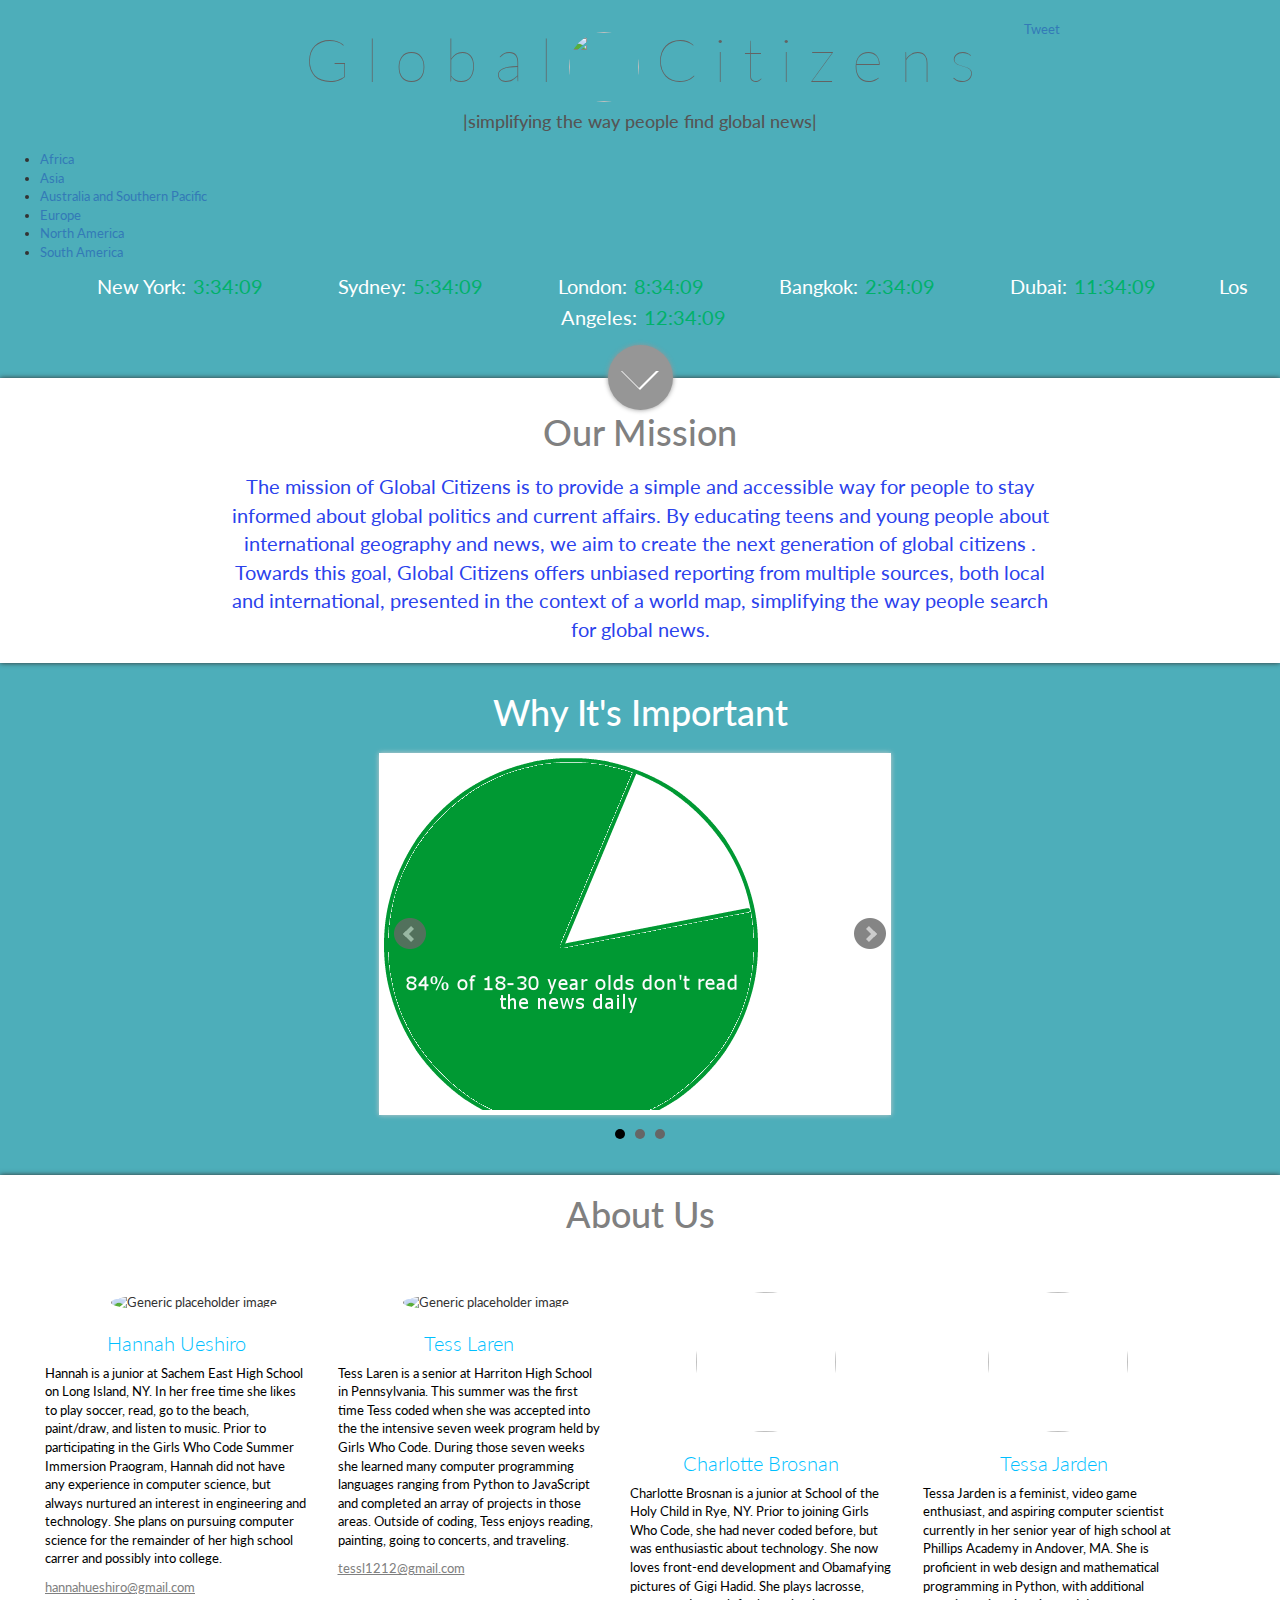
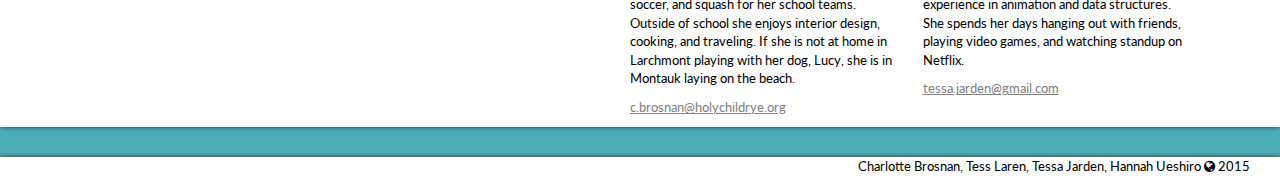
==== commit c65c402f: "Update index.html" ====
--- a/index.html
+++ b/index.html
@@ -289,12 +289,12 @@
     
 <div id="clocks">
     
-    New York:  <input type="text" id="face3" size="10" style="background-color:transparent; border:0px;color:#f9BF3B;">
-    Sydney:  <input type="text" id="face4" size="10" style="background-color:transparent; border:0px;color:#f9BF3B;">
-	London:  <input type="text" id="face" size="10" style="background-color:transparent; border:0px;color:#f9BF3B;">
-	Bangkok:  <input type="text" id="face2" size="10" style="background-color:transparent; border:0px;color:#f9BF3B;">
-    Dubai:  <input type="text" id="face5" size="10" style="background-color:transparent; border:0px;color:#f9BF3B;">
-    Los Angeles:  <input type="text" id="face6" size="10" style="background-color:transparent; border:0px;color:#f9BF3B;">
+    New York:  <input type="text" id="face3" size="10" style="background-color:transparent; border:0px;color:#00B16A;">
+    Sydney:  <input type="text" id="face4" size="10" style="background-color:transparent; border:0px;color:#00B16A;">
+	London:  <input type="text" id="face" size="10" style="background-color:transparent; border:0px;color:#00B16A;">
+	Bangkok:  <input type="text" id="face2" size="10" style="background-color:transparent; border:0px;color:#00B16A;">
+    Dubai:  <input type="text" id="face5" size="10" style="background-color:transparent; border:0px;color:#00B16A;">
+    Los Angeles:  <input type="text" id="face6" size="10" style="background-color:transparent; border:0px;color:#00B16A;">
 
 <script type='text/javascript'>
   (function(){
@@ -409,4 +409,4 @@
 
 </body>
     
-</html>+</html>
--- a/scroll.css
+++ b/scroll.css
@@ -278,7 +278,7 @@
 }
 
 #mission p {
-    color:#00B16A;
+    color:#2b42ec;
     font-size: 20px;
     width: 65%;
     text-align: center;
--- a/scroll.css
+++ b/scroll.css
@@ -278,7 +278,7 @@
 }
 
 #mission p {
-    color:#00B16A;
+    color:#2b42ec;
     font-size: 20px;
     width: 65%;
     text-align: center;
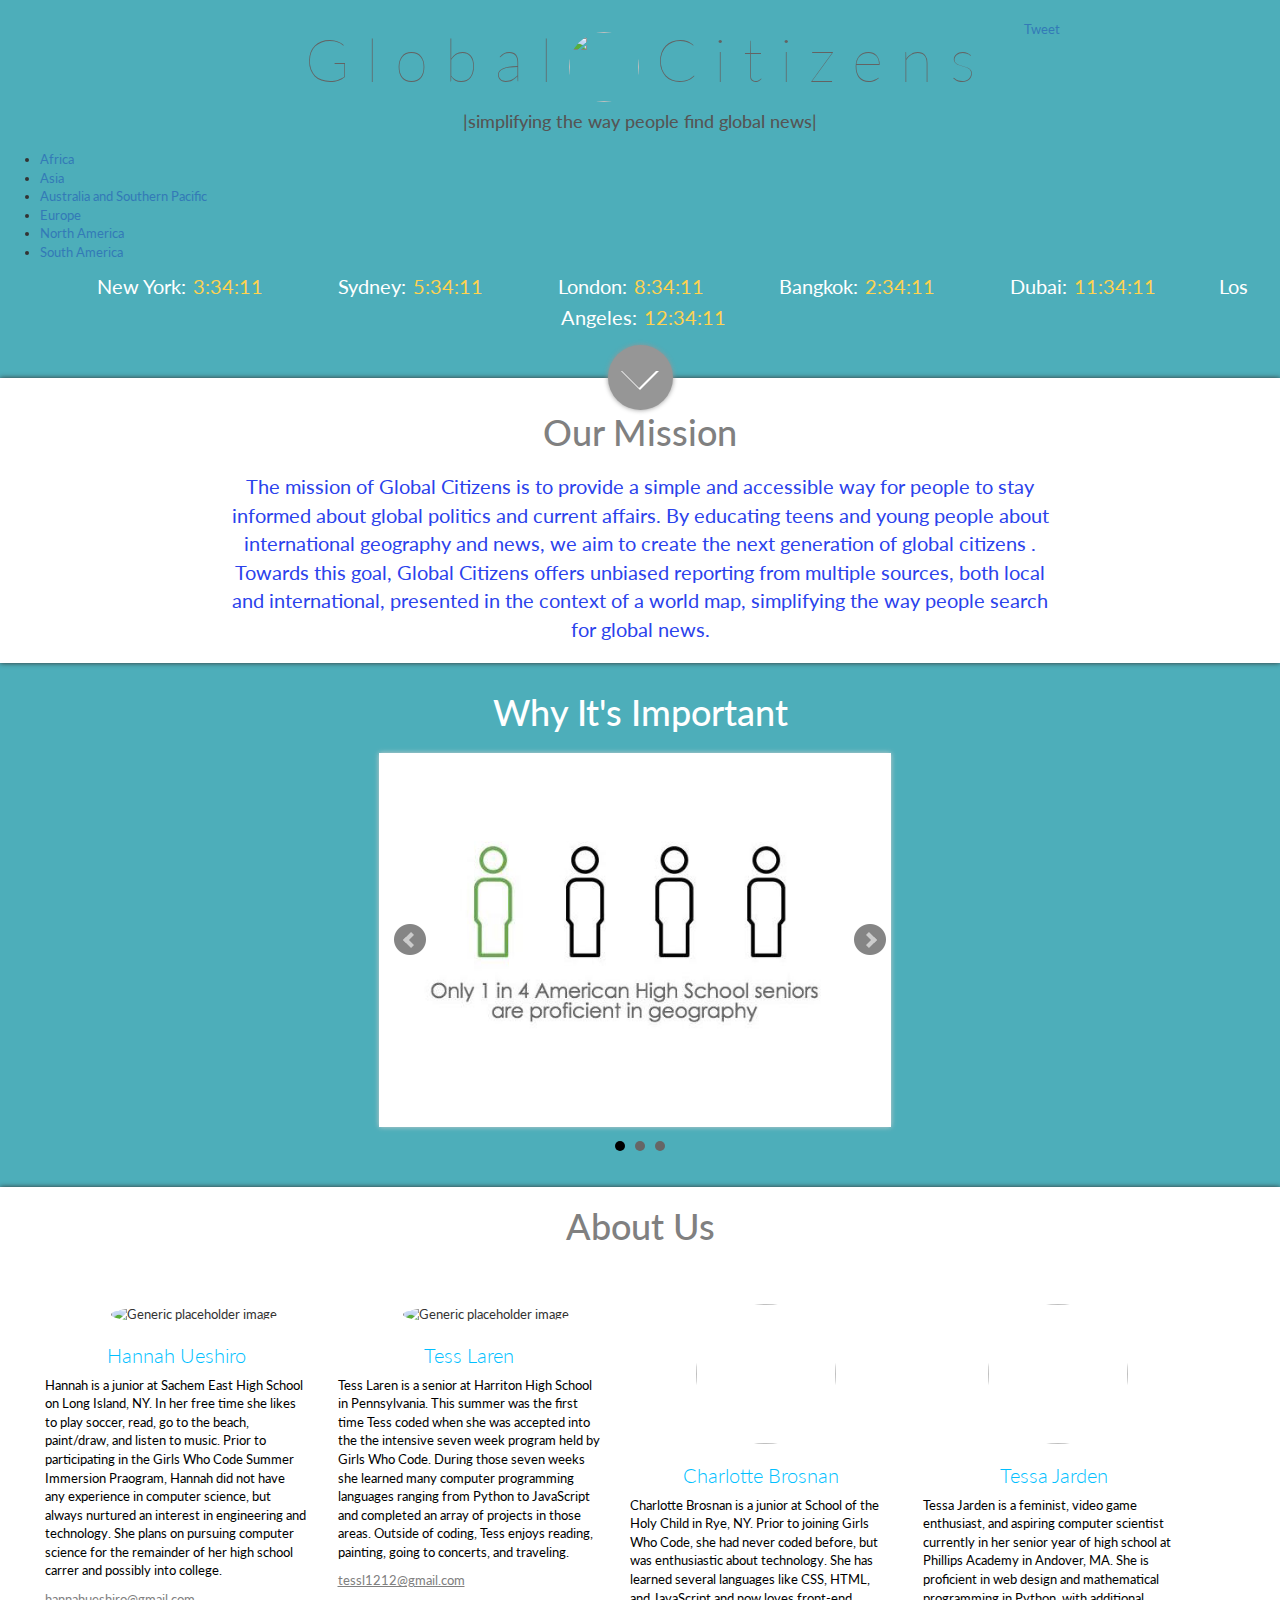
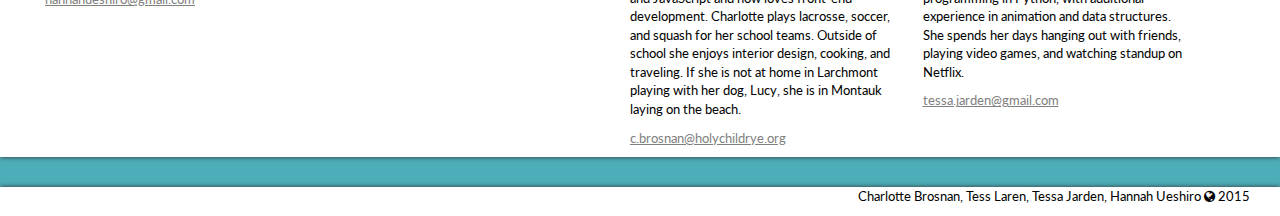
==== commit fa6d038d: "Update index.html" ====
--- a/index.html
+++ b/index.html
@@ -289,12 +289,12 @@
     
 <div id="clocks">
     
-    New York:  <input type="text" id="face3" size="10" style="background-color:transparent; border:0px;color:#00B16A;">
-    Sydney:  <input type="text" id="face4" size="10" style="background-color:transparent; border:0px;color:#00B16A;">
-	London:  <input type="text" id="face" size="10" style="background-color:transparent; border:0px;color:#00B16A;">
-	Bangkok:  <input type="text" id="face2" size="10" style="background-color:transparent; border:0px;color:#00B16A;">
-    Dubai:  <input type="text" id="face5" size="10" style="background-color:transparent; border:0px;color:#00B16A;">
-    Los Angeles:  <input type="text" id="face6" size="10" style="background-color:transparent; border:0px;color:#00B16A;">
+    New York:  <input type="text" id="face3" size="10" style="background-color:transparent; border:0px;color:#ffd250;">
+    Sydney:  <input type="text" id="face4" size="10" style="background-color:transparent; border:0px;color:#ffd250;">
+	London:  <input type="text" id="face" size="10" style="background-color:transparent; border:0px;color:#ffd250;">
+	Bangkok:  <input type="text" id="face2" size="10" style="background-color:transparent; border:0px;color:#ffd250;">
+    Dubai:  <input type="text" id="face5" size="10" style="background-color:transparent; border:0px;color:#ffd250;">
+    Los Angeles:  <input type="text" id="face6" size="10" style="background-color:transparent; border:0px;color:#ffd250;">
 
 <script type='text/javascript'>
   (function(){
@@ -385,7 +385,7 @@
         <div class="col-lg-3">
           <img class="img-circle" src="http://i77.photobucket.com/albums/j48/charbrosnan/FullSizeRender%201_zpstwhhzdme.jpg" width="140" height="140">
           <h2>Charlotte Brosnan</h2>
-          <p>Charlotte Brosnan is a junior at School of the Holy Child in Rye, NY. Prior to joining Girls Who Code, she had never coded before, but was enthusiastic about technology. She now loves front-end development and Obamafying pictures of Gigi Hadid. She plays lacrosse, soccer, and squash for her school teams. Outside of school she enjoys interior design, cooking, and traveling. If she is not at home in Larchmont playing with her dog, Lucy, she is in Montauk laying on the beach.</p>
+          <p>Charlotte Brosnan is a junior at School of the Holy Child in Rye, NY. Prior to joining Girls Who Code, she had never coded before, but was enthusiastic about technology. She has learned several languages like CSS, HTML, and JavaScript and now loves front-end development. Charlotte plays lacrosse, soccer, and squash for her school teams. Outside of school she enjoys interior design, cooking, and traveling. If she is not at home in Larchmont playing with her dog, Lucy, she is in Montauk laying on the beach.</p>
           <p><a href="mailto:c.brosnan@holychildrye.org">c.brosnan@holychildrye.org</a>
           </p>
         </div><!-- /.col-lg-4 -->
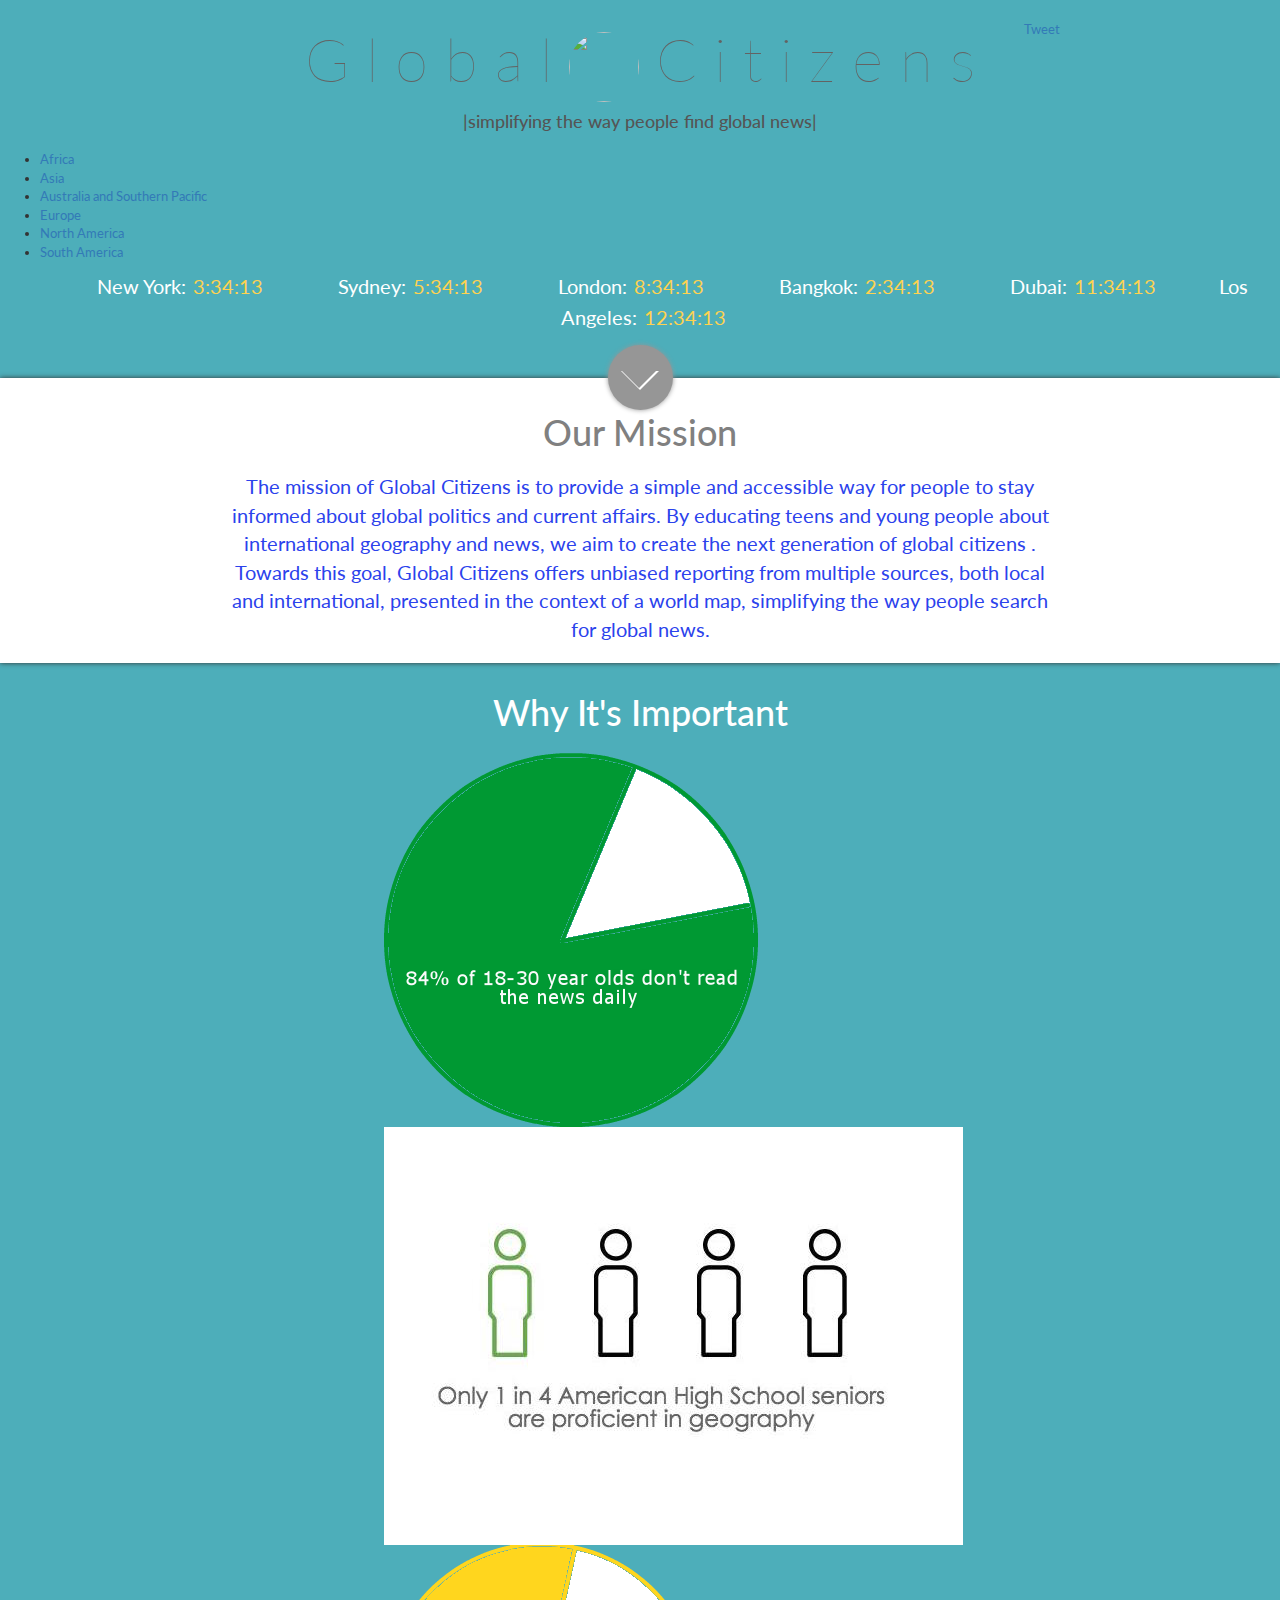
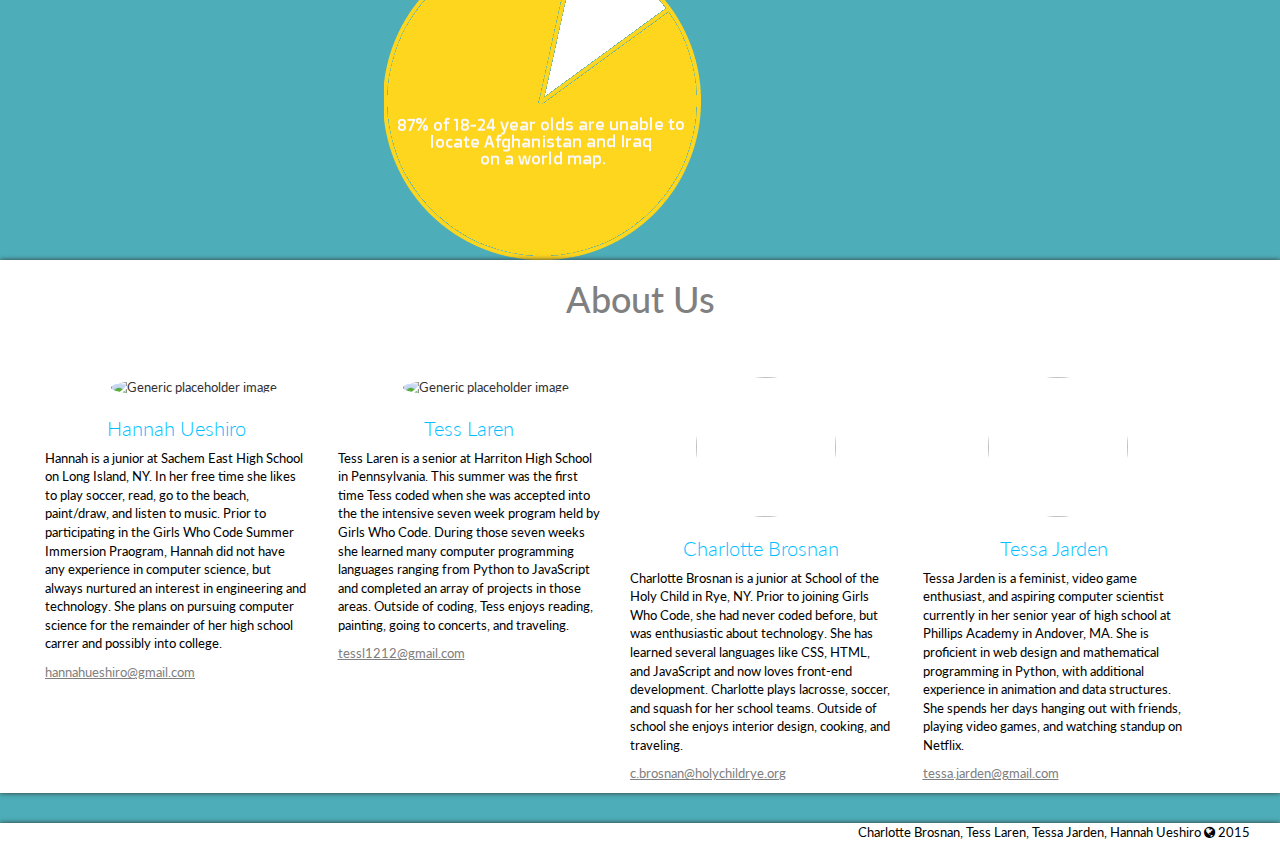
==== commit 169f7fd7: "Update index.html" ====
--- a/index.html
+++ b/index.html
@@ -354,11 +354,9 @@
 
 <div id="slider">
 <h4>Why It's Important</h4>
-<ul class="bxslider">
-  <li><img src="final_ppl_chart.jpeg"></li>
-  <li><img src="final_yellow_piechart.jpeg"/></li>
-  <li><img src="final_green_piechart.jpeg"/></li>
-</ul>
+  <img class="info" src="final_green_piechart.jpeg"/>
+    <img id="squarefo" src="final_ppl_chart.jpeg"/>
+  <img class="info" src="final_yellow_piechart.jpeg"/>
 </div>
     
 <section>
@@ -385,7 +383,7 @@
         <div class="col-lg-3">
           <img class="img-circle" src="http://i77.photobucket.com/albums/j48/charbrosnan/FullSizeRender%201_zpstwhhzdme.jpg" width="140" height="140">
           <h2>Charlotte Brosnan</h2>
-          <p>Charlotte Brosnan is a junior at School of the Holy Child in Rye, NY. Prior to joining Girls Who Code, she had never coded before, but was enthusiastic about technology. She has learned several languages like CSS, HTML, and JavaScript and now loves front-end development. Charlotte plays lacrosse, soccer, and squash for her school teams. Outside of school she enjoys interior design, cooking, and traveling. If she is not at home in Larchmont playing with her dog, Lucy, she is in Montauk laying on the beach.</p>
+          <p>Charlotte Brosnan is a junior at School of the Holy Child in Rye, NY. Prior to joining Girls Who Code, she had never coded before, but was enthusiastic about technology. She has learned several languages like CSS, HTML, and JavaScript and now loves front-end development. Charlotte plays lacrosse, soccer, and squash for her school teams. Outside of school she enjoys interior design, cooking, and traveling.</p>
           <p><a href="mailto:c.brosnan@holychildrye.org">c.brosnan@holychildrye.org</a>
           </p>
         </div><!-- /.col-lg-4 -->
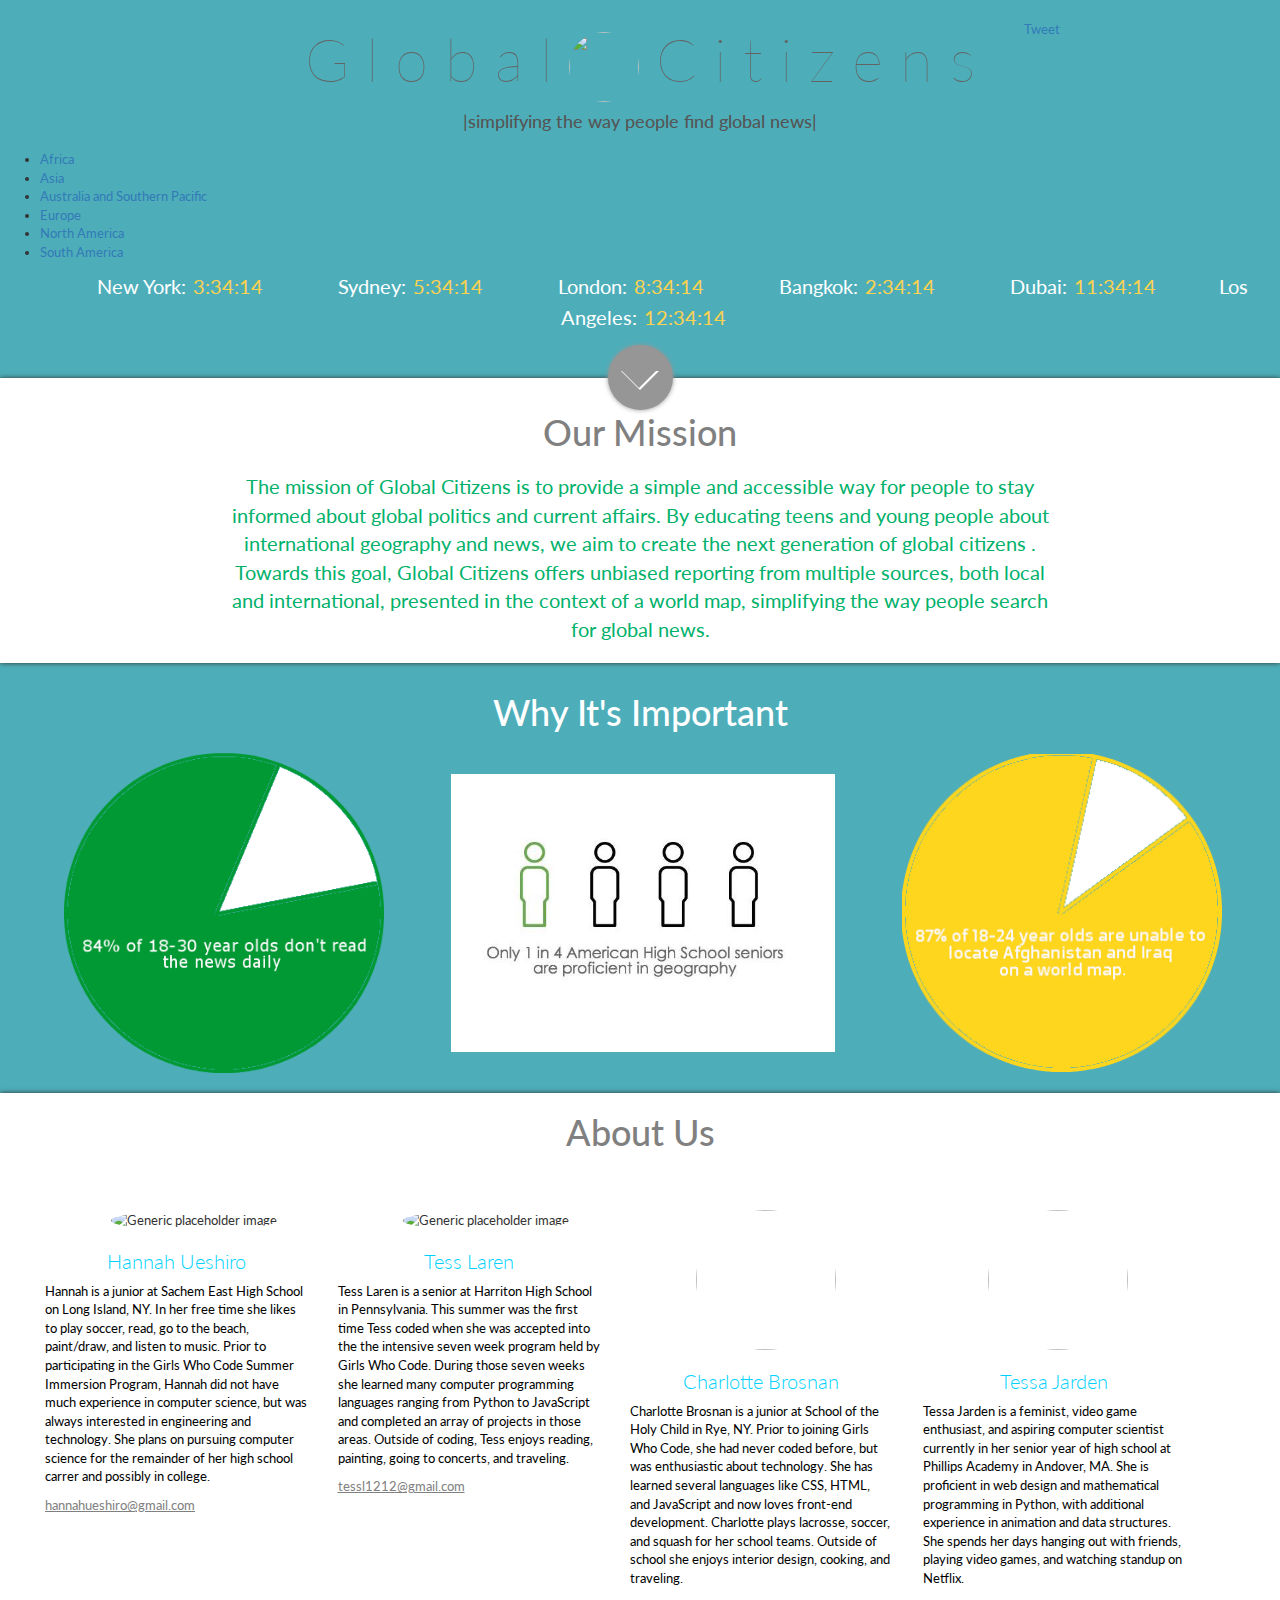
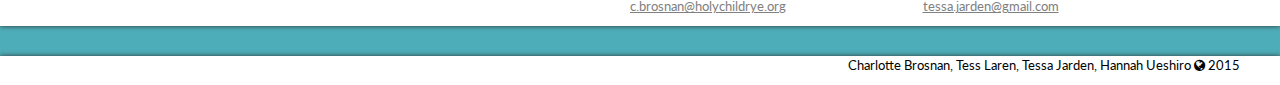
==== commit e638e202: "Fixed Automatic Updating" ====
--- a/index.html
+++ b/index.html
@@ -97,7 +97,7 @@
     <script type="text/javascript">
       window.onload = function() { init() };
 
-      var public_spreadsheet_url = 'https://docs.google.com/spreadsheets/d/11rZSzSafxlPQOL8UNUdLLhpQLZlpM-kfiQtJ13Vs_No/pubhtml';
+      var public_spreadsheet_url = 'https://docs.google.com/spreadsheets/d/1Q0D9NHj_g4154D1QQjCmGgDicKBLz06k43FdsTOt6mg/pubhtml';
 
       function init() {
         Tabletop.init( { key: public_spreadsheet_url,
@@ -140,6 +140,16 @@
     <link href='http://fonts.googleapis.com/css?family=Lato&effect=3d-float' rel='stylesheet' type='text/css'>
     
     <script src="index.js" type="text/javascript"></script>
+    
+    <title>Global Citizens</title>
+    <!-- You can use open graph tags to customize link previews.
+    Learn more: https://developers.facebook.com/docs/sharing/webmasters -->
+    <meta property="og:url"           content="http://globalcitizens.github.io/" />
+    <meta property="og:type"          content="website" />
+    <meta property="og:title"         content="Global Citizens" />
+    <meta property="og:description"   content="simplifying the way people find global news" />
+    <meta property="og:image"         content="Screen%20Shot%202015-08-21%20at%209.43.11%20AM.png"/>
+</head>
     
     
 </head>
@@ -369,7 +379,7 @@
         <div class="col-lg-3">
           <img src="http://i809.photobucket.com/albums/zz19/Hannah_Ueshiro/a9a8b668-2075-4770-90b2-8681a0c63b0d_zpsxoslvfcc.jpg" alt="Generic placeholder image" width="140" height="140" class="img-circle">
           <h2>Hannah Ueshiro</h2>
-          <p>Hannah is a junior at Sachem East High School on Long Island, NY. In her free time she likes to play soccer, read, go to the beach, paint/draw, and listen to music. Prior to participating in the Girls Who Code Summer Immersion Praogram, Hannah did not have any experience in computer science, but always nurtured an interest in engineering and technology. She plans on pursuing computer science for the remainder of her high school carrer and possibly into college.</p>
+          <p>Hannah is a junior at Sachem East High School on Long Island, NY. In her free time she likes to play soccer, read, go to the beach, paint/draw, and listen to music. Prior to participating in the Girls Who Code Summer Immersion Program, Hannah did not have much experience in computer science, but was always interested in engineering and technology. She plans on pursuing computer science for the remainder of her high school carrer and possibly in college.</p>
           <p>
           <a href="mailto:hannahueshiro@gmail.com">hannahueshiro@gmail.com</a></p>
             </div><!-- /.col-lg-4 -->
@@ -403,6 +413,7 @@
     
 <section id="footer">
     <p>Charlotte Brosnan, Tess Laren, Tessa Jarden, Hannah Ueshiro   <i class="fa fa-globe"></i>   2015</p>
+    <img src="Screen%20Shot%202015-08-21%20at%209.43.11%20AM.png"/>
 </section>
 
 </body>
--- a/scroll.css
+++ b/scroll.css
@@ -177,7 +177,7 @@
   font-family:'Lato', sans-serif;
   font-weight:300;
   font-size:20px;
-  color: deepskyblue; 
+  color: #00d2ff; 
     text-align: left;
    
 }
@@ -278,7 +278,7 @@
 }
 
 #mission p {
-    color:#2b42ec;
+    color:#00B16A;
     font-size: 20px;
     width: 65%;
     text-align: center;
@@ -296,7 +296,7 @@
 #footer {
     text-align: right;
     margin-bottom: -30px;
-    padding-right: 30px;
+    padding-right: 40px;
 }
 .artWind h4 {
     color: #4B77BE;
@@ -320,9 +320,21 @@
     margin-bottom: 45px;
 }
 
-#slider {
-    width:40%;
-    margin:auto;
+#slider{
+    margin-bottom: 20px;
+}
+
+.info {
+    width:25%;
+    height: width;
+    display:inline-block;
+    margin-left: 5%;
+}
+
+#squarefo {
+    width:30%;
+    display:inline-block;
+    margin-left:5%;
 }
 
 #slider h4 {
@@ -333,3 +345,7 @@
     margin-top: 35px;
     margin-bottom: 20px;
 }
+
+#footer img {
+    display: none; 
+}--- a/scroll.css
+++ b/scroll.css
@@ -177,7 +177,7 @@
   font-family:'Lato', sans-serif;
   font-weight:300;
   font-size:20px;
-  color: deepskyblue; 
+  color: #00d2ff; 
     text-align: left;
    
 }
@@ -278,7 +278,7 @@
 }
 
 #mission p {
-    color:#2b42ec;
+    color:#00B16A;
     font-size: 20px;
     width: 65%;
     text-align: center;
@@ -296,7 +296,7 @@
 #footer {
     text-align: right;
     margin-bottom: -30px;
-    padding-right: 30px;
+    padding-right: 40px;
 }
 .artWind h4 {
     color: #4B77BE;
@@ -320,9 +320,21 @@
     margin-bottom: 45px;
 }
 
-#slider {
-    width:40%;
-    margin:auto;
+#slider{
+    margin-bottom: 20px;
+}
+
+.info {
+    width:25%;
+    height: width;
+    display:inline-block;
+    margin-left: 5%;
+}
+
+#squarefo {
+    width:30%;
+    display:inline-block;
+    margin-left:5%;
 }
 
 #slider h4 {
@@ -333,3 +345,7 @@
     margin-top: 35px;
     margin-bottom: 20px;
 }
+
+#footer img {
+    display: none; 
+}